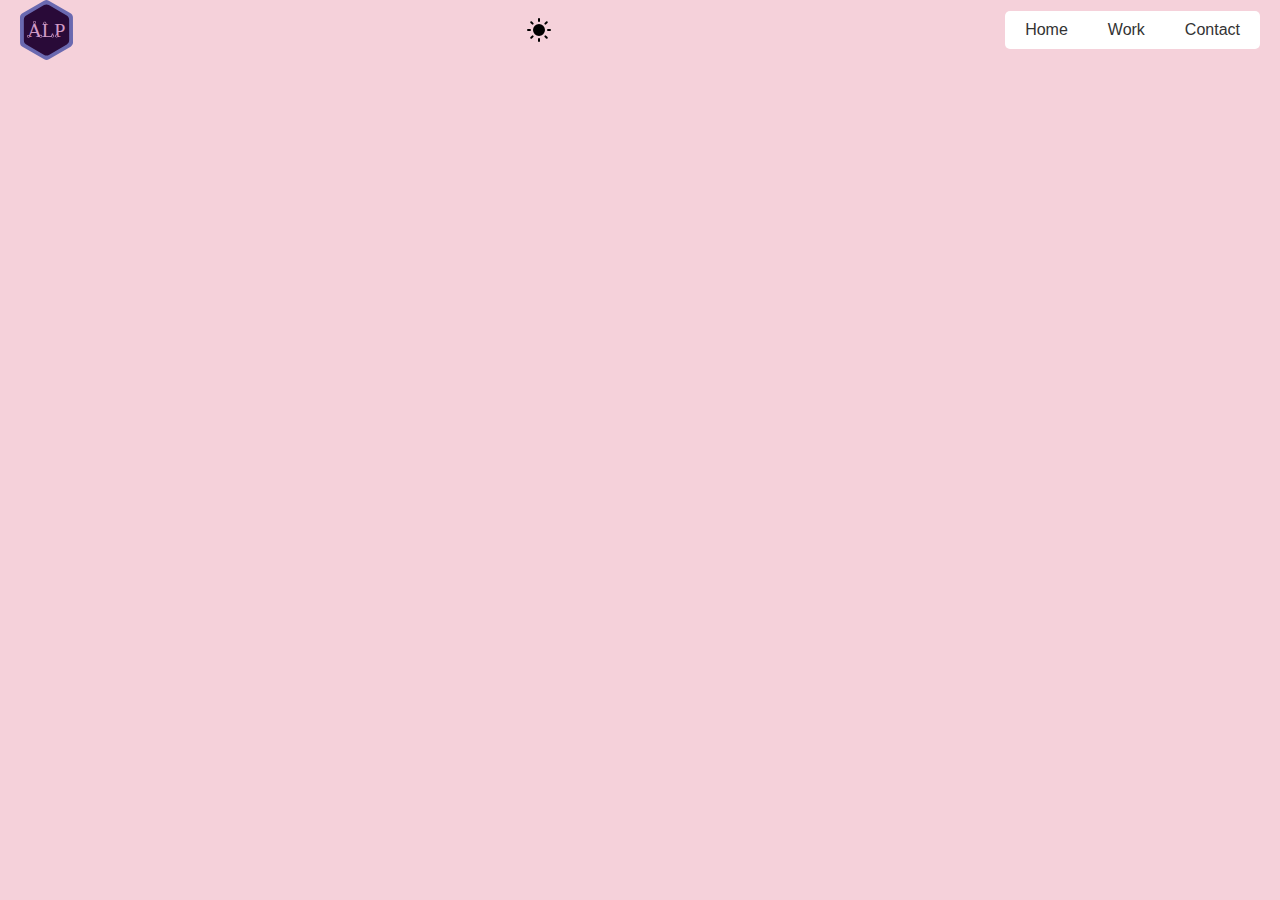
==== contact.html @ f18eb50c "no idea" ====
<html lang="en">

<head>
    <!-- Character encoding should be declared early -->
    <meta charset="utf-8">

    <!-- Ensure proper rendering and touch zooming -->
    <meta name="viewport" content="width=device-width, initial-scale=1">

    <!-- Document title -->
    <title>Senior Art Exhibition</title>

    <!-- Meta description for SEO -->
    <meta name="description" content="GitHub alponcaffine, personal website and portfolio for Anais Pease.">

    <!-- Meta keywords for SEO (note: search engines may give this less weight) -->
    <meta name="keywords" content="GitHub alponcaffine, personal website and portfolio for Anais Pease.">

    <!-- Author of the document -->
    <meta name="author" content="Anais Pease">

    <!-- Compatibility with Internet Explorer -->
    <meta http-equiv="X-UA-Compatible" content="IE=edge">

    <!-- Link to external CSS stylesheet -->
    <link rel="stylesheet" href="styles.css">

    <!-- Link to font for the dark and light mode toggle -->
    <link rel="stylesheet" href="https://cdnjs.cloudflare.com/ajax/libs/font-awesome/5.15.1/css/all.min.css">

    <!-- Optimize for mobile devices -->
    <meta name="HandheldFriendly" content="true">
</head>
<body>
    <header>
        <div class="logo">
            <a href="index.html"><img src="Logo/Anais_Pease_logo-color.svg.svg" alt="ALP Logo"></a>
        </div>
        <div class="theme-toggle-container">
            <button id="theme-toggle">
                <!-- SVG for sun icon -->
                <svg id="icon-sun" xmlns="http://www.w3.org/2000/svg" viewBox="0 0 24 24" fill="none" stroke="currentColor" stroke-width="2" stroke-linecap="round" stroke-linejoin="round" class="feather feather-sun" style="display: none;">
                    <circle cx="12" cy="12" r="5"></circle>
                    <line x1="12" y1="1" x2="12" y2="3"></line>
                    <line x1="12" y1="21" x2="12" y2="23"></line>
                    <line x1="4.22" y1="4.22" x2="5.64" y2="5.64"></line>
                    <line x1="18.36" y1="18.36" x2="19.78" y2="19.78"></line>
                    <line x1="1" y1="12" x2="3" y2="12"></line>
                    <line x1="21" y1="12" x2="23" y2="12"></line>
                    <line x1="4.22" y1="19.78" x2="5.64" y2="18.36"></line>
                    <line x1="18.36" y1="5.64" x2="19.78" y2="4.22"></line>
                </svg>
                <!-- SVG for moon icon -->
                <svg id="icon-moon" xmlns="http://www.w3.org/2000/svg" viewBox="0 0 24 24" fill="none" stroke="currentColor" stroke-width="2" stroke-linecap="round" stroke-linejoin="round" class="feather feather-moon">
                    <path d="M21 12.79A9 9 0 1 1 11.21 2A7 7 0 0 0 21 12.79z"></path>
                </svg>
            </button>
        </div>
        <nav>
            <ul>
                <li><a href="index.html">Home</a></li>
                <li><a href="work.html">Work</a></li>
                <li><a href="contact.html">Contact</a></li>
            </ul>
        </nav>
    </header>
    
    <script src="scripts.js"></script>
    </body>
    </html>
---- styles.css ----
/* General body styles */
/* General body styles */
body {
    font-family: Arial, sans-serif; /* This can be changed to your preferred font */
    margin: 0;
    padding: 0;
    box-sizing: border-box;
    background-color: var(--background-color); /* Use variable for background color */
    color: var(--text-color); /* Use variable for text color */
    transition: background-color 0.3s ease, color 0.3s ease; /* Smooth transition for theme change */
}

/* Header styles */
header {
    display: flex;
    justify-content: space-between;
    align-items: center;
    background-color: var(--background-color); /* Use variable for background color */
    padding: 0 20px;
}
/* Logo styles */
.logo img {
    height: 60px;  // Make sure this is not too small or too large for your header.
}

/* Navigation styles */
nav {
    background-color: var(--nav-background-color); /* Use variable for background color */
    border-radius: 5px; /* Optional for rounded corners */
}

nav ul {
    display: flex;
    margin: 0;
    padding: 0;
    list-style: none;
}

nav ul li a {
    display: block;
    padding: 10px 20px;
    color: var(--nav-text-color); /* Use variable for text color */
    text-decoration: none;
    transition: background-color 0.3s ease-in-out, color 0.3s ease;
}

nav ul li a:hover,
nav ul li a:focus {
    background-color: var(--nav-hover-background-color); /* Use variable for hover background color */
    color: var(--button-hover-color); /* Use variable for text color on hover/focus */
}

/* Theme toggle button styles */
.theme-toggle-container {
    flex-grow: 1;
    text-align: center; /* Center the toggle button if there's space */
}

button#theme-toggle {
    border: none;
    background: none;
    cursor: pointer;
}

button#theme-toggle svg {
    fill: currentColor; /* Use text color */
    width: 24px; /* Set size of icons */
    height: 24px;
}
body, button, nav {
    transition: background-color 0.3s ease, color 0.3s ease; /* Smooth transition for theme change */
}

/* Light mode styles (default) */
:root {
    --background-color: #F5D1DA; /* Light pink background */
    --text-color: #000000; /* Black text */
    --text-content-color: #000000; /* Black text specifically for text content */
    --nav-background-color: #ffffff; /* White background for nav */
    --nav-text-color: #333; /* Dark grey text for navigation */
    --nav-hover-background-color: #951D6F; /* Dark pink for hover */
}
/* Dark mode styles */
[data-theme="dark"] {
    --background-color: #951D6F; /* Dark pink background */
    --text-color: #ffffff; /* White text */
    --text-content-color: #000000; /* Black text for text content in dark mode */
    --nav-background-color: #484141; /* Dark grey for nav */
    --nav-text-color: #ffffff; /* White text for navigation */
    --nav-hover-background-color: #F5D1DA; /* Light pink for hover */
    --button-hover-color: #000000; /* Black text on hover */
}

/* Styles for the main body content */
.main-content {
    display: grid;
    grid-template-columns: 2fr 1fr; /* Two columns of equal width */
    align-items: center; /* Vertically align content in the middle */
    background: #484141; /* dark background for the container */
    border-radius: 50px; /* Large border-radius to create a pill shape */
    box-shadow: 0 4px 8px rgba(0,0,0,0.2); /* Shadow for 3D effect */
    overflow: hidden; /* Ensures nothing spills out of the border-radius */
    margin: 20px auto; /* Centering the grid */
    max-width: 1000px; /* Maximum width of the container */
}

.text-content {
    margin: 20px;
    padding: 20px 40px 20px 20px; /* Padding around the text */
    background-color: #F5D1DA; /* White background for the text area */
    border-radius: 42px; /* Slightly smaller radius for a snug fit */
    box-shadow: inset 0 2px 4px rgba(0,0,0,0.1); /* Inset shadow for depth */
    color: var(--text-content-color); /* Using variable for text color */
}

.image-content {
    display: flex;
    justify-content: center;
    align-items: center;
    background-color: transparent; /* Transparent background */   
}

.image-content img {
    max-width: 100%; /* Ensures image is responsive */
    height: auto; /* Maintain aspect ratio */
    border-radius: 0; /* No rounded corners for the image */
}

/* Styles for the works page */
.works{
    text-align: left;
    margin: 20px auto 20px 50px;
}
.work-content {
    display: grid;
    grid-template-columns: repeat(2, 1fr); /* Creates two columns of equal width */
    gap: 20px; /* Space between columns */
    padding: 20px; /* Padding around the grid */
    align-items: start; /* Aligns items to the start of each cell */
    max-width: 1200px; /* Maximum width of the grid container */
    margin: auto; /* Centers the grid in the middle of the page */
    text-align: center;
}

.grid-item {
    background: #f9f9f9; /* Light background color for each grid item */
    padding: 20px; /* Padding inside each grid item */
    border-radius: 10px; /* Rounded corners for aesthetic */
    box-shadow: 0 2px 5px rgba(0,0,0,0.1); /* Subtle shadow for depth */
}

.git-container img, .codepen-container img {
    width: 100%; /* Ensures images take full width of the container */
    height: 300px; /* Fixed height for all images */
    object-fit: cover; /* Covers the area without distorting aspect ratio */
    border-radius: 5px; /* Slightly rounded corners */
}

.git-container, .codepen-container {
    margin-bottom: 20px; /* Adds bottom margin for spacing between content */
}

.image-wrapper {
    height: 300px; /* Fixed height for all wrappers */
    overflow: hidden; /* Hides parts of the image that overflow */
    display: flex;
    justify-content: center;
    align-items: center;
}

.image-wrapper img {
    width: auto; /* Maintains aspect ratio */
    height: 100%; /* Fits to wrapper height */
    max-width: none; /* Overrides any max-width settings */
}

/* Styles for the contact page */

/* Styles for the chatbox-with-tail */
.chatbox-with-tail {
    position: relative; /* Needed to position the tail absolutely within */
    background-color: #e0e0e0;
    border-radius: 20px;
    padding: 10px 20px;
    max-width: 300px;
    margin: 10px;
    font-family: Arial, sans-serif;
    font-size: 16px;
}

.chatbox-with-tail::after {
    content: ''; /* Required for pseudo-elements */
    position: absolute; /* Positions relative to the chatbox */
    bottom: 0; /* Position at the bottom of the chatbox */
    left: 20px; /* Position from the left edge of the chatbox */
    width: 0;
    height: 0;
    border: 15px solid transparent; /* Creates the tail using borders */
    border-top-color: #e0e0e0; /* Matches the background of the chatbox */
    border-bottom: 0; /* No border at the bottom */
    margin-left: -5px; /* Adjustment to align properly */
    margin-bottom: -15px; /* Pulls the tail under the chatbox */
}
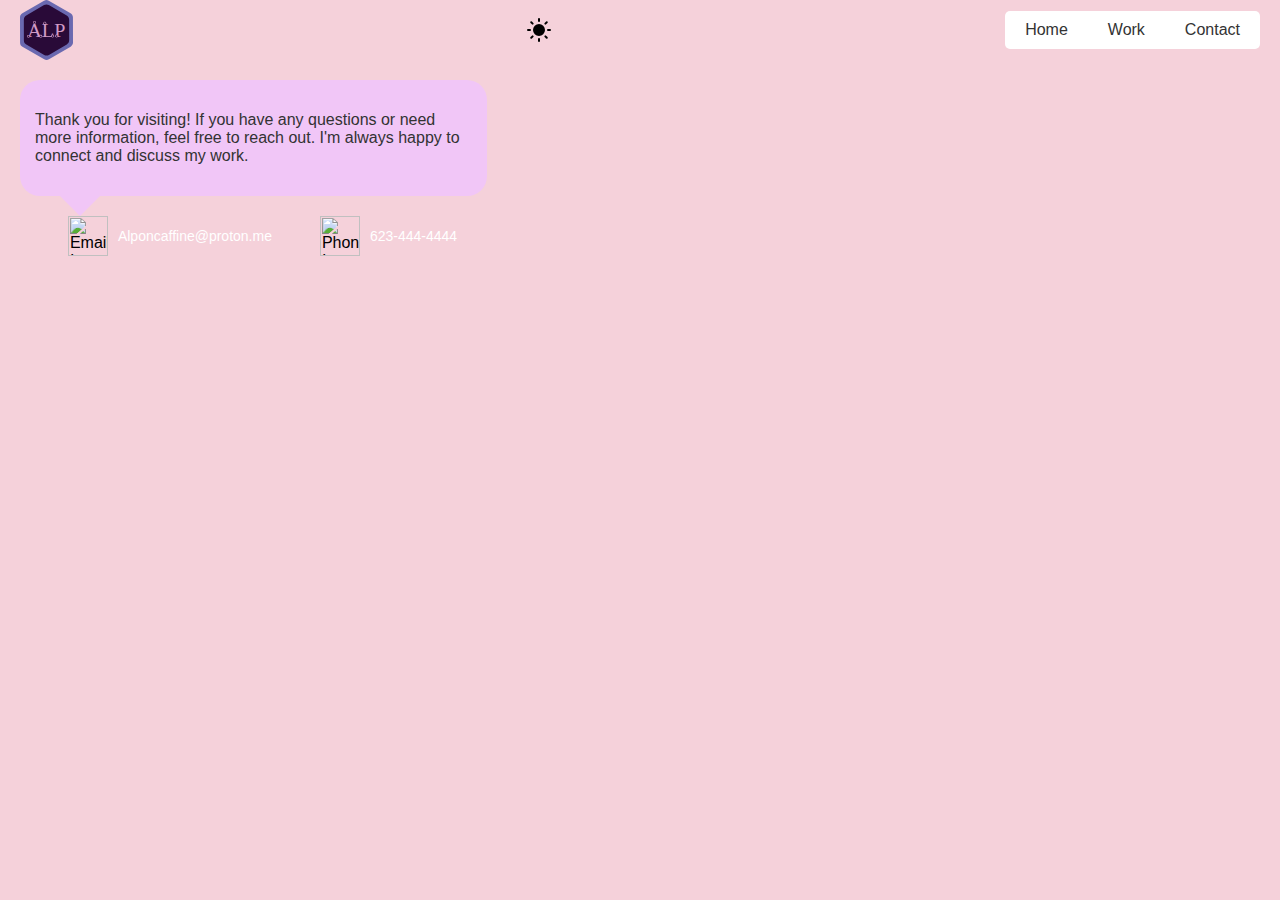
==== commit 57a9f4b7: "contact" ====
--- a/contact.html
+++ b/contact.html
@@ -64,7 +64,25 @@
             </ul>
         </nav>
     </header>
-    
+    <main>
+        <div class="contact-container">
+            <div class="chatbox">
+                <p>Thank you for visiting! If you have any questions or need more information, feel free to reach out. I'm always happy to connect and discuss my work.</p>
+            </div>
+            <div class="contact-icons">
+                <div class="email">
+                    <img src="path/to/your/email-icon.svg" alt="Email Icon">
+                    <span>Alponcaffine@proton.me</span>
+                </div>
+                <div class="phone">
+                    <img src="path/to/your/phone-icon.svg" alt="Phone Icon">
+                    <span>623-444-4444</span>
+                </div>
+            </div>
+        </div>
+        
+
+    </main>
     <script src="scripts.js"></script>
     </body>
     </html>--- a/styles.css
+++ b/styles.css
@@ -177,28 +177,54 @@
 /* Styles for the contact page */
 
 /* Styles for the chatbox-with-tail */
-.chatbox-with-tail {
-    position: relative; /* Needed to position the tail absolutely within */
-    background-color: #e0e0e0;
+.contact-container {
+    padding: 20px;
+    width: 485px;
+    height: 358px;
+    font-family: Arial, sans-serif; /* Adjust as necessary */
+}
+
+.chatbox {
+    position: relative;
+    background-color: #F1C6F7; /* Light purple */
     border-radius: 20px;
-    padding: 10px 20px;
-    max-width: 300px;
-    margin: 10px;
-    font-family: Arial, sans-serif;
+    padding: 15px;
+    max-width: 90%;
+    color: #333;
     font-size: 16px;
-}
-
-.chatbox-with-tail::after {
-    content: ''; /* Required for pseudo-elements */
-    position: absolute; /* Positions relative to the chatbox */
-    bottom: 0; /* Position at the bottom of the chatbox */
-    left: 20px; /* Position from the left edge of the chatbox */
+    margin-bottom: 20px;
+}
+
+.chatbox::after {
+    content: '';
+    position: absolute;
+    bottom: 0;
+    left: 50px;
     width: 0;
     height: 0;
-    border: 15px solid transparent; /* Creates the tail using borders */
-    border-top-color: #e0e0e0; /* Matches the background of the chatbox */
-    border-bottom: 0; /* No border at the bottom */
-    margin-left: -5px; /* Adjustment to align properly */
-    margin-bottom: -15px; /* Pulls the tail under the chatbox */
-}
-
+    border: 20px solid transparent;
+    border-top-color: #F1C6F7;
+    border-bottom: 0;
+    margin-left: -10px;
+    margin-bottom: -20px;
+}
+
+.contact-icons {
+    display: flex;
+    justify-content: space-evenly;
+}
+
+.contact-icons div {
+    align-items: center;
+    display: flex;
+}
+
+.contact-icons img {
+    width: 40px; /* Adjust size as needed */
+    margin-right: 10px;
+}
+
+span {
+    color: #FFF; /* White color for the text */
+    font-size: 14px;
+}
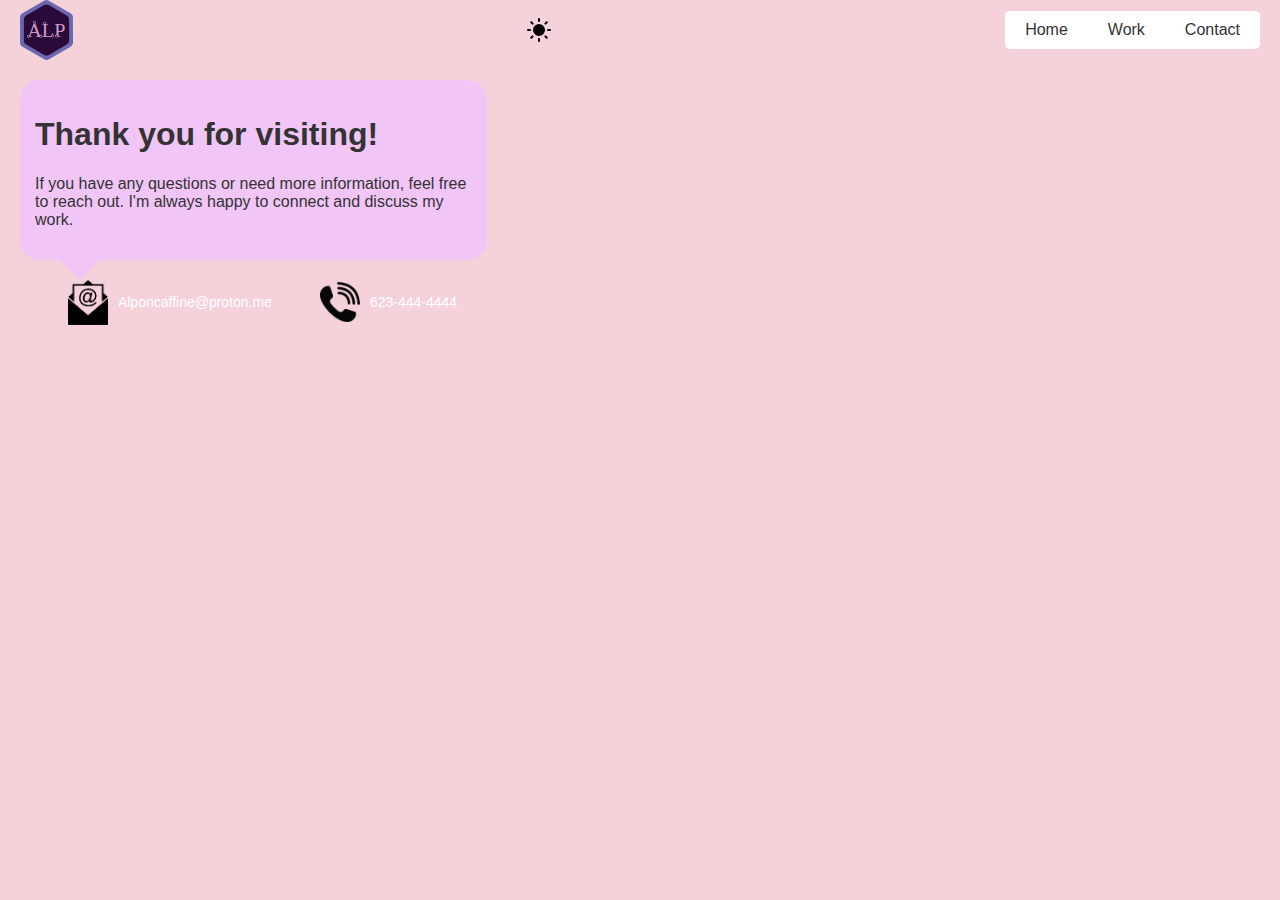
==== commit 47310157: "contact" ====
--- a/contact.html
+++ b/contact.html
@@ -67,15 +67,16 @@
     <main>
         <div class="contact-container">
             <div class="chatbox">
-                <p>Thank you for visiting! If you have any questions or need more information, feel free to reach out. I'm always happy to connect and discuss my work.</p>
+                <h1>Thank you for visiting!</h1>
+                <p>If you have any questions or need more information, feel free to reach out. I'm always happy to connect and discuss my work.</p>
             </div>
             <div class="contact-icons">
                 <div class="email">
-                    <img src="path/to/your/email-icon.svg" alt="Email Icon">
+                    <img src="Icons/email_Icon.png" alt="Email Icon">
                     <span>Alponcaffine@proton.me</span>
                 </div>
                 <div class="phone">
-                    <img src="path/to/your/phone-icon.svg" alt="Phone Icon">
+                    <img src="Icons/phone_Icon.png" alt="Phone Icon">
                     <span>623-444-4444</span>
                 </div>
             </div>
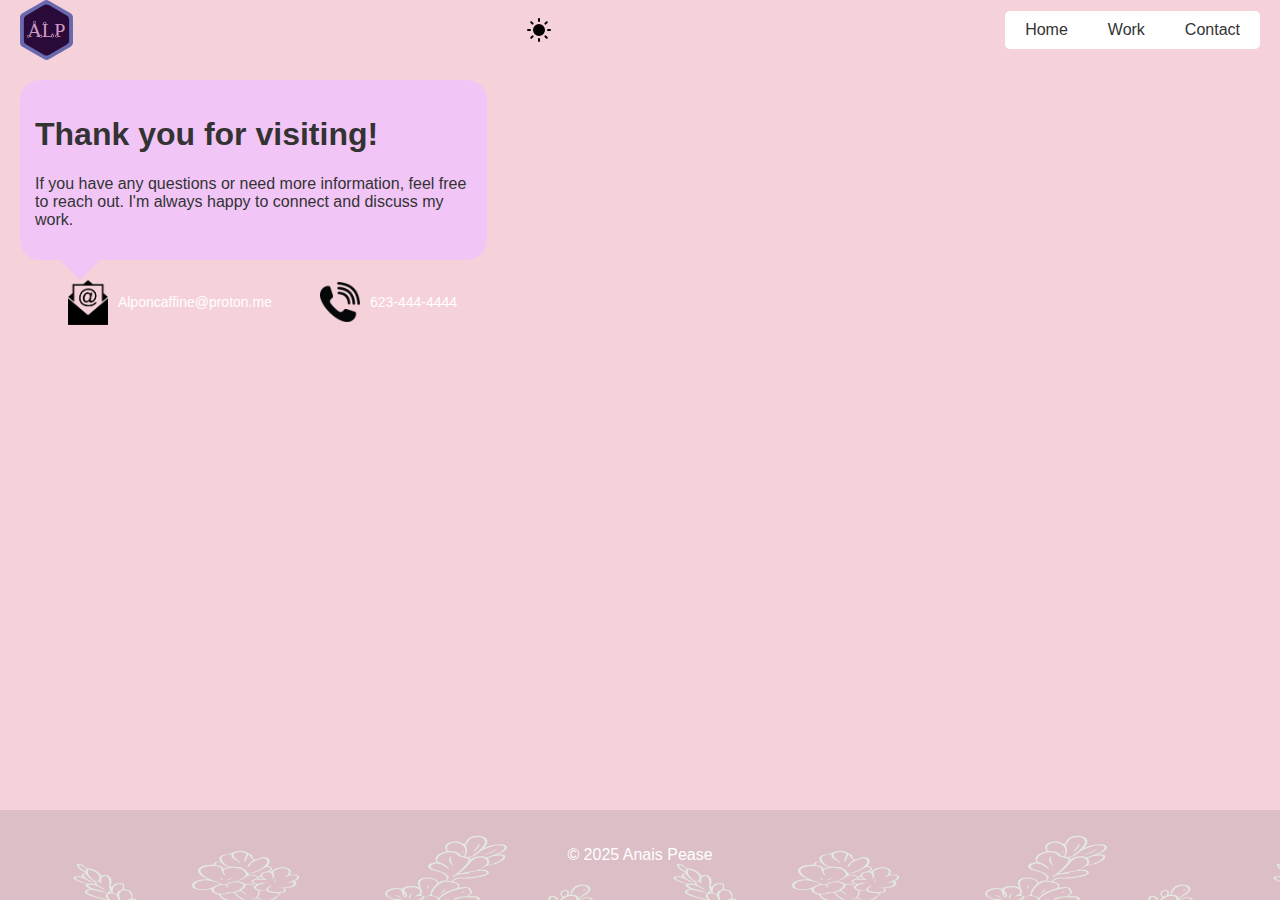
==== commit 843e734f: "footer" ====
--- a/contact.html
+++ b/contact.html
@@ -32,6 +32,7 @@
     <meta name="HandheldFriendly" content="true">
 </head>
 <body>
+    <div class="content">
     <header>
         <div class="logo">
             <a href="index.html"><img src="Logo/Anais_Pease_logo-color.svg.svg" alt="ALP Logo"></a>
@@ -81,9 +82,14 @@
                 </div>
             </div>
         </div>
-        
+    </main>
+    </div>
+    <!-- Scripts -->
+    <script src="scripts.js"></script>
 
-    </main>
-    <script src="scripts.js"></script>
+    <footer>
+        <p>© 2025 Anais Pease</p>
+    </footer>
+    
     </body>
     </html>--- a/styles.css
+++ b/styles.css
@@ -1,5 +1,33 @@
 /* General body styles */
-/* General body styles */
+html, body {
+    height: 100%; /* Ensures the full height of the viewport is used */
+    margin: 0;
+    padding: 0;
+    display: flex;
+    flex-direction: column; /* Stacks content vertically */
+}
+
+.content {
+    flex: 1; /* Takes up all available space pushing the footer to the bottom */
+}
+/*  Styles for the footer */
+footer {
+    background-image: url('Icons/background_flowers_Pink.svg'); /* Path to your PNG file */
+    background-size: 600px; /* Ensures the background covers the entire area of the footer */
+    background-repeat: repeat; /* Prevents the background from repeating */
+    text-align: center; /* Centers the text within the footer */
+    padding: 20px 0; /* Adds vertical padding */
+    color: white; /* Sets the text color, adjust based on your design */
+    font-size: 16px; /* Sets the text size, adjust as needed */
+    font-family: Arial, sans-serif; /* Sets the font family */
+}
+@media (max-width: 768px) {
+    footer {
+        background-size: 50px 50px; /* Smaller pattern size on smaller screens */
+    }
+}
+
+
 body {
     font-family: Arial, sans-serif; /* This can be changed to your preferred font */
     margin: 0;
@@ -228,3 +256,4 @@
     color: #FFF; /* White color for the text */
     font-size: 14px;
 }
+
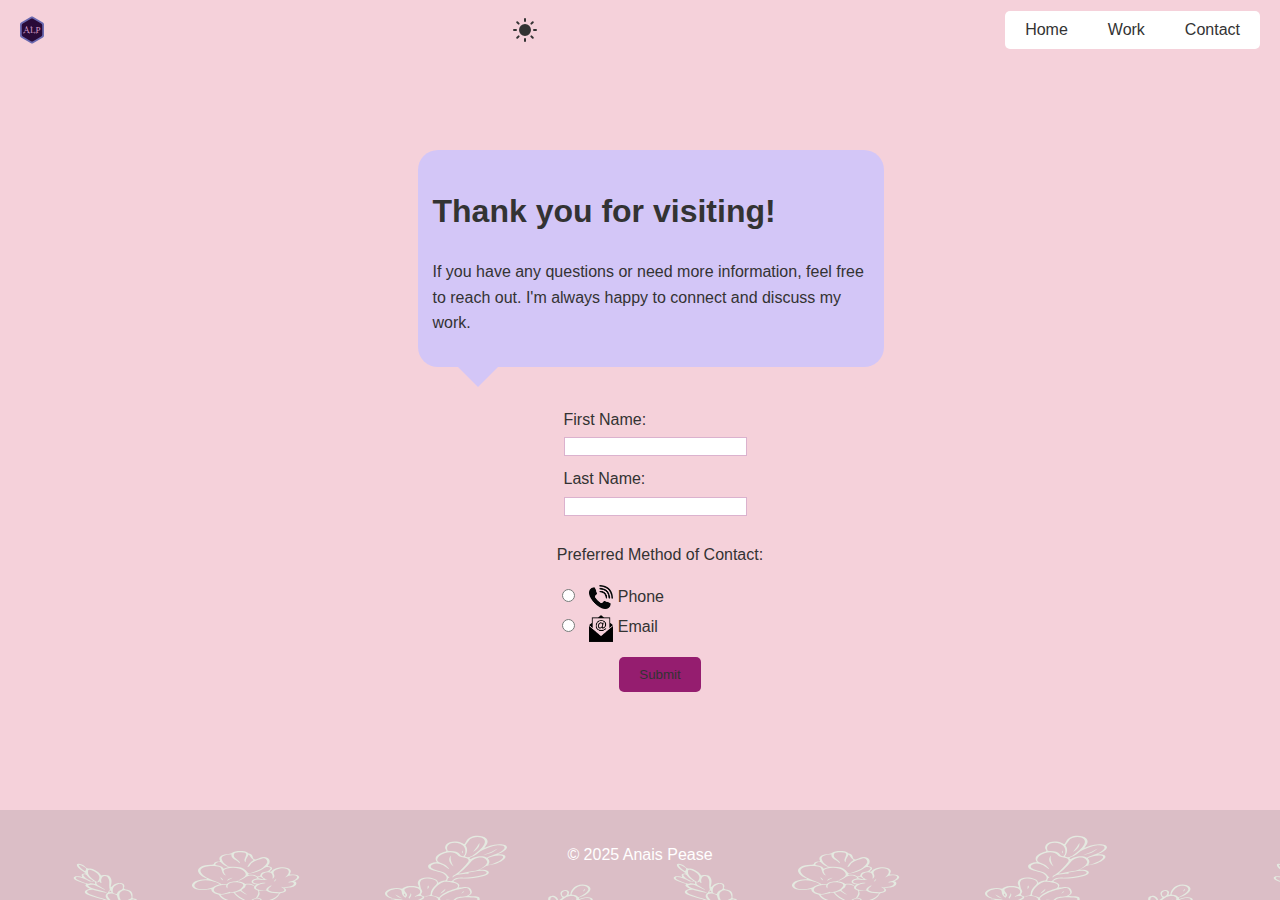
==== commit c170262c: "contact" ====
--- a/contact.html
+++ b/contact.html
@@ -71,16 +71,44 @@
                 <h1>Thank you for visiting!</h1>
                 <p>If you have any questions or need more information, feel free to reach out. I'm always happy to connect and discuss my work.</p>
             </div>
-            <div class="contact-icons">
-                <div class="email">
-                    <img src="Icons/email_Icon.png" alt="Email Icon">
-                    <span>Alponcaffine@proton.me</span>
+            <form action="/submit-your-form-handler" method="POST">
+                <div class="form-group">
+                    <label for="firstName">First Name:</label>
+                    <input type="text" id="firstName" name="firstName" required>
                 </div>
-                <div class="phone">
-                    <img src="Icons/phone_Icon.png" alt="Phone Icon">
-                    <span>623-444-4444</span>
+            
+                <div class="form-group">
+                    <label for="lastName">Last Name:</label>
+                    <input type="text" id="lastName" name="lastName" required>
                 </div>
-            </div>
+            
+                <div class="form-group">
+                    <p>Preferred Method of Contact:</p>
+                    <label for="contactPhone">
+                        <input type="radio" id="contactPhone" name="contactMethod" value="phone" required onclick="showContactField('phone')">
+                        <img src="Icons/phone_Icon.png" alt="Phone Icon"> Phone
+                    </label>
+                    <label for="contactEmail">
+                        <input type="radio" id="contactEmail" name="contactMethod" value="email" required onclick="showContactField('email')">
+                        <img src="Icons/email_Icon.png" alt="Email Icon"> Email
+                    </label>
+                </div>
+            
+                <div class="form-group" id="phoneInput" style="display: none;">
+                    <label for="phoneNumber">Phone Number:</label>
+                    <input type="tel" id="phoneNumber" name="phoneNumber" pattern="[0-9]{3}-[0-9]{3}-[0-9]{4}" placeholder="123-456-7890">
+                </div>
+            
+                <div class="form-group" id="emailInput" style="display: none;">
+                    <label for="email">Email Address:</label>
+                    <input type="email" id="email" name="email" placeholder="email@example.com">
+                </div>
+            
+                <div class="form-group">
+                    <button type="submit">Submit</button>
+                </div>
+            </form>
+            
         </div>
     </main>
     </div>
--- a/styles.css
+++ b/styles.css
@@ -3,8 +3,22 @@
     height: 100%; /* Ensures the full height of the viewport is used */
     margin: 0;
     padding: 0;
+    height: 100%;
+    width: 100%;
     display: flex;
     flex-direction: column; /* Stacks content vertically */
+}
+body, .container, .content {
+    overflow-x: hidden; /* Only use this if horizontal overflow needs to be hidden */
+}
+
+#Anais{
+    font-family:  "Bungee Shade", serif; /* assigning special font */
+    font-size: 3rem;
+    grid-area: title; /* assigning the h1 to the title area */
+    text-align: center; /* centering the title */ 
+    letter-spacing: 2px;
+    color: rgb(245, 209, 218); 
 }
 
 .content {
@@ -12,15 +26,16 @@
 }
 /*  Styles for the footer */
 footer {
-    background-image: url('Icons/background_flowers_Pink.svg'); /* Path to your PNG file */
-    background-size: 600px; /* Ensures the background covers the entire area of the footer */
-    background-repeat: repeat; /* Prevents the background from repeating */
-    text-align: center; /* Centers the text within the footer */
-    padding: 20px 0; /* Adds vertical padding */
-    color: white; /* Sets the text color, adjust based on your design */
-    font-size: 16px; /* Sets the text size, adjust as needed */
-    font-family: Arial, sans-serif; /* Sets the font family */
-}
+    width: 100%; /* Ensures footer takes full width of the viewport */
+    margin: 0; /* Resets any inherited margins */
+    padding: 20px 0; /* Adjust padding as needed, ensure no horizontal padding is cutting it off */
+    text-align: center;
+    background-image: url('Icons/background_flowers_Pink.svg');
+    background-size: 600px;
+    background-repeat: repeat;
+    color: white;
+}
+
 @media (max-width: 768px) {
     footer {
         background-size: 50px 50px; /* Smaller pattern size on smaller screens */
@@ -48,7 +63,7 @@
 }
 /* Logo styles */
 .logo img {
-    height: 60px;  // Make sure this is not too small or too large for your header.
+    height: 60px;  /* Make sure this is not too small or too large for your header. */
 }
 
 /* Navigation styles */
@@ -101,17 +116,19 @@
 
 /* Light mode styles (default) */
 :root {
-    --background-color: #F5D1DA; /* Light pink background */
-    --text-color: #000000; /* Black text */
+    --background-color: rgb(245, 209, 218); /* Light pink background */
+    --text-color: #333;; /* dark plum color */
     --text-content-color: #000000; /* Black text specifically for text content */
     --nav-background-color: #ffffff; /* White background for nav */
     --nav-text-color: #333; /* Dark grey text for navigation */
     --nav-hover-background-color: #951D6F; /* Dark pink for hover */
+    --button-color: #951d6f57; /* button color */
+    --button-text-color: #rgb(245, 209, 218); /* color for button text */
 }
 /* Dark mode styles */
 [data-theme="dark"] {
     --background-color: #951D6F; /* Dark pink background */
-    --text-color: #ffffff; /* White text */
+    --text-color: rgb(245, 209, 218); /* White text */
     --text-content-color: #000000; /* Black text for text content in dark mode */
     --nav-background-color: #484141; /* Dark grey for nav */
     --nav-text-color: #ffffff; /* White text for navigation */
@@ -122,36 +139,50 @@
 /* Styles for the main body content */
 .main-content {
     display: grid;
-    grid-template-columns: 2fr 1fr; /* Two columns of equal width */
-    align-items: center; /* Vertically align content in the middle */
+    grid-template-columns: 3fr 2fr; /* Two columns of equal size */
+    grid-template-rows: auto 1fr; /* Two rows, top row auto-sized to content */
+    grid-template-areas: 
+        "title title"
+        "text image";
+        gap: 20px; /* Space between the grid cells */
+    align-items: stretch; /* Align items to stretch in their container */
+    margin: 20px auto; /* Centering the grid horizontally */
+    max-width: 1000px; /* Maximum width of the container */
     background: #484141; /* dark background for the container */
     border-radius: 50px; /* Large border-radius to create a pill shape */
     box-shadow: 0 4px 8px rgba(0,0,0,0.2); /* Shadow for 3D effect */
     overflow: hidden; /* Ensures nothing spills out of the border-radius */
-    margin: 20px auto; /* Centering the grid */
-    max-width: 1000px; /* Maximum width of the container */
+}
+
+.text-content, .image-content {
+    display: flex;
+    flex-direction: column; /* Organizes content in a vertical direction */
+    justify-content: center; /* Centers content vertically */
+    align-items: center; /* Centers content horizontally */
+    max-height: 400px;
 }
 
 .text-content {
-    margin: 20px;
-    padding: 20px 40px 20px 20px; /* Padding around the text */
+    grid-area: text; /* Assigning the text content to the text area */
+    padding: 20px; /* Padding around the text */
     background-color: #F5D1DA; /* White background for the text area */
     border-radius: 42px; /* Slightly smaller radius for a snug fit */
     box-shadow: inset 0 2px 4px rgba(0,0,0,0.1); /* Inset shadow for depth */
+    overflow: hidden;
     color: var(--text-content-color); /* Using variable for text color */
+    line-height: 2;
 }
 
 .image-content {
-    display: flex;
-    justify-content: center;
-    align-items: center;
-    background-color: transparent; /* Transparent background */   
+    grid-area: image; /* assigning the image content to the image area on the grid */
+    overflow: hidden;
+    
 }
 
 .image-content img {
-    max-width: 100%; /* Ensures image is responsive */
-    height: auto; /* Maintain aspect ratio */
-    border-radius: 0; /* No rounded corners for the image */
+    width: auto; /* Ensures image is responsive */
+    max-height: 400px; /* Maintain aspect ratio */
+    border-radius: 10px; /* Rounded corners for the image */
 }
 
 /* Styles for the works page */
@@ -205,16 +236,26 @@
 /* Styles for the contact page */
 
 /* Styles for the chatbox-with-tail */
+main{
+    display: flex; /* Enables the use of flexbox properties */
+    align-items: center; /* Vertically center the content */
+    justify-content: center; /* Horizontally center the content */
+    padding: 20px;
+    height: auto; 
+    width: 100%;
+    font-family: Arial, sans-serif; /* Adjust as necessary */
+}
 .contact-container {
+    margin: 50px auto;
     padding: 20px;
     width: 485px;
-    height: 358px;
     font-family: Arial, sans-serif; /* Adjust as necessary */
+    line-height: 1.6;
 }
 
 .chatbox {
     position: relative;
-    background-color: #F1C6F7; /* Light purple */
+    background-color: #d3c6f7; /* Light purple */
     border-radius: 20px;
     padding: 15px;
     max-width: 90%;
@@ -231,29 +272,79 @@
     width: 0;
     height: 0;
     border: 20px solid transparent;
-    border-top-color: #F1C6F7;
+    border-top-color: #d3c6f7;
     border-bottom: 0;
     margin-left: -10px;
     margin-bottom: -20px;
 }
-
-.contact-icons {
-    display: flex;
-    justify-content: space-evenly;
-}
-
-.contact-icons div {
+/* Styles for the form on contact page */
+form {
+    margin: 20px auto;
+    padding: 20px;
+    background-color: var(--background-color); /* Uses background color based on theme */
+    color: var(--text-color); /* Uses text color based on theme */
+    border-radius: 5px;
+    display: flex;
+    flex-direction: column;
     align-items: center;
-    display: flex;
-}
-
-.contact-icons img {
-    width: 40px; /* Adjust size as needed */
+    justify-content: center;
+    width: 100%;
+    max-width: 380px;
+
+}
+
+.form-group {
+    margin-bottom: 10px;
+}
+
+label {
+    display: block;
+    margin-bottom: 5px;
+    color: var(--text-color); /* Ensures label text follows theme */
+}
+
+input[type="text"], input[type="radio"] {
     margin-right: 10px;
 }
 
-span {
-    color: #FFF; /* White color for the text */
-    font-size: 14px;
-}
-
+button {
+    padding: 10px 20px;
+    background-color: var(--nav-hover-background-color); /* Uses nav hover background color */
+    color: var(--button-hover-color); /* Uses button hover text color */
+    border: none;
+    border-radius: 5px;
+    cursor: pointer;
+}
+
+button:hover {
+    background-color: var(--nav-background-color); /* Inverse of normal state for hover */
+    color: var(--nav-text-color);
+}
+
+img {
+    vertical-align: middle;
+    width: 24px; /* Adjust size as necessary */
+}
+
+/* Specific styles for handling inputs on dark mode */
+[data-theme="dark"] input[type="text"] {
+    background-color: var(--nav-background-color); /* Dark mode input background */
+    color: var(--text-color); /* Dark mode text color */
+    border: 1px solid var(--text-content-color); /* Dark mode input border */
+}
+
+[data-theme="dark"] input[type="radio"] {
+    accent-color: var(--nav-hover-background-color); /* Change radio button color in dark mode */
+}
+
+/* Styles to ensure proper visibility of form elements */
+input[type="text"] {
+    border: 1px solid #951d6f57; /* Light theme input border */
+    background-color: var(--nav-background-color); /* Ensures input background matches theme */
+    color: var(--text-color); /* Ensures text color is readable */
+}
+
+/* Adjust placeholder text color to ensure visibility across themes */
+input::placeholder {
+    color: #951d6f57;
+}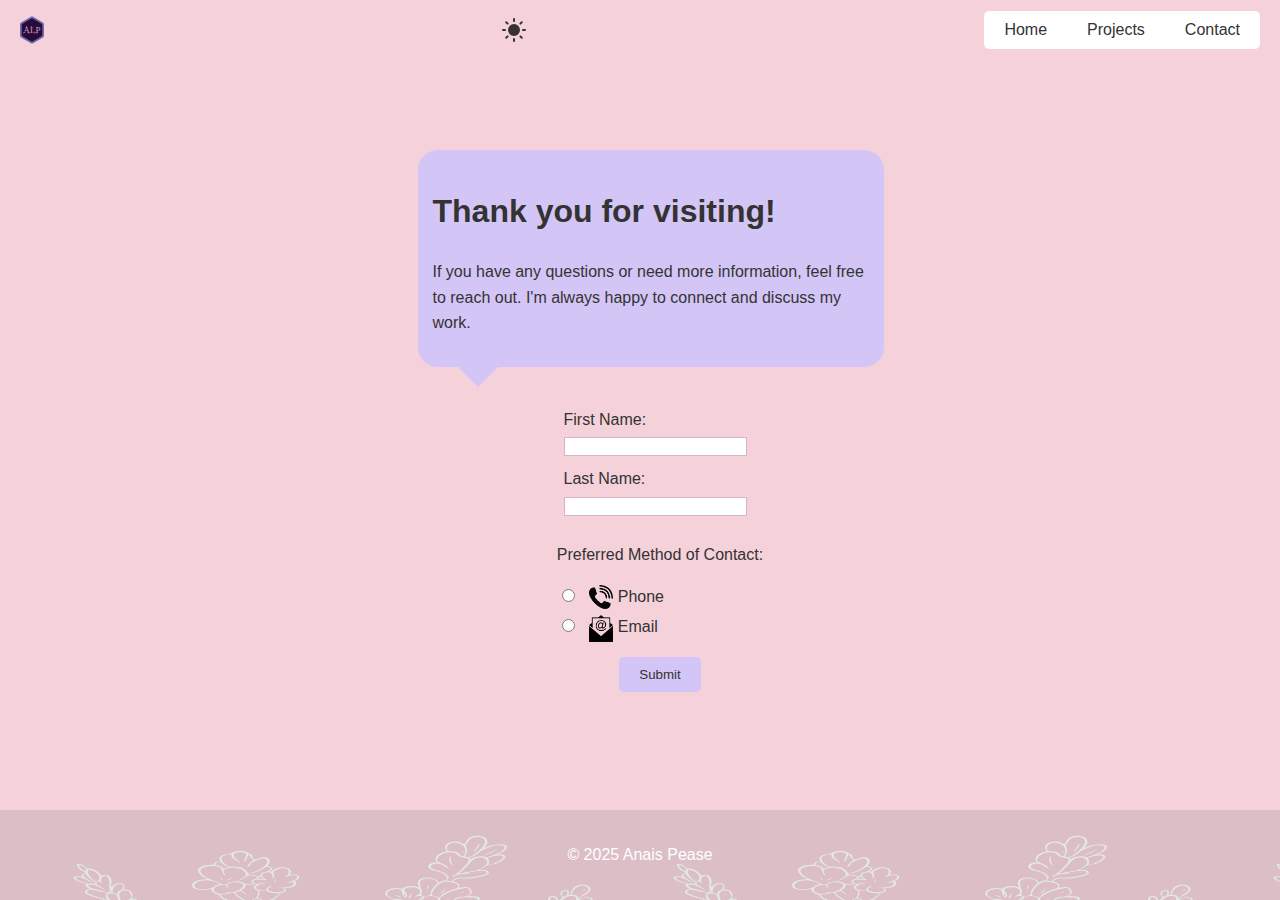
==== commit 84545b40: "I'm sick" ====
--- a/contact.html
+++ b/contact.html
@@ -60,7 +60,7 @@
         <nav>
             <ul>
                 <li><a href="index.html">Home</a></li>
-                <li><a href="work.html">Work</a></li>
+                <li><a href="work.html">Projects</a></li>
                 <li><a href="contact.html">Contact</a></li>
             </ul>
         </nav>
--- a/styles.css
+++ b/styles.css
@@ -1,3 +1,4 @@
+/**/
 /* General body styles */
 html, body {
     height: 100%; /* Ensures the full height of the viewport is used */
@@ -116,24 +117,32 @@
 
 /* Light mode styles (default) */
 :root {
-    --background-color: rgb(245, 209, 218); /* Light pink background */
-    --text-color: #333;; /* dark plum color */
-    --text-content-color: #000000; /* Black text specifically for text content */
+    --background-color: #F5D1DA; /* Light pink background */
+    --text-color: #333; /* Dark text color */
+    --text-content-color: #000; /* Black text for text content */
+    --text-content-background-color: #fcf4f6; /* Light background for text content */
     --nav-background-color: #ffffff; /* White background for nav */
-    --nav-text-color: #333; /* Dark grey text for navigation */
+    --nav-text-color: #333; /* Dark text for navigation */
     --nav-hover-background-color: #951D6F; /* Dark pink for hover */
-    --button-color: #951d6f57; /* button color */
-    --button-text-color: #rgb(245, 209, 218); /* color for button text */
-}
+    --button-color: #d3c6f7; /* Button color */
+    --button-text-color: #333; /* Text color for buttons */
+    --button-hover-color: #ffffff; /* White text on hover */
+    --main-content-bg: #333; /* gray for light mode */
+}
+
 /* Dark mode styles */
 [data-theme="dark"] {
-    --background-color: #951D6F; /* Dark pink background */
-    --text-color: rgb(245, 209, 218); /* White text */
-    --text-content-color: #000000; /* Black text for text content in dark mode */
+    --background-color: #5a0f42; /* Darker background */
+    --text-color: #F5D1DA; /* Lighter text color */
+    --text-content-color: #333; /* White text for text content in dark mode */
+    --text-content-background-color: #f5d1da; /* Darker background for text content */
     --nav-background-color: #484141; /* Dark grey for nav */
-    --nav-text-color: #ffffff; /* White text for navigation */
-    --nav-hover-background-color: #F5D1DA; /* Light pink for hover */
-    --button-hover-color: #000000; /* Black text on hover */
+    --nav-text-color: #fff; /* White text for navigation */
+    --nav-hover-background-color: #333; /* Light pink for hover */
+    --button-color: #d3c6f7; /* Button color remains */
+    --button-text-color: #333; /* Text color for buttons */
+    --button-hover-color: #fff; /* White text on hover */
+    --main-content-bg: #333; /* white for dark mode */
 }
 
 /* Styles for the main body content */
@@ -148,7 +157,7 @@
     align-items: stretch; /* Align items to stretch in their container */
     margin: 20px auto; /* Centering the grid horizontally */
     max-width: 1000px; /* Maximum width of the container */
-    background: #484141; /* dark background for the container */
+    background: var(--main-content-bg); /* Using variable for background */
     border-radius: 50px; /* Large border-radius to create a pill shape */
     box-shadow: 0 4px 8px rgba(0,0,0,0.2); /* Shadow for 3D effect */
     overflow: hidden; /* Ensures nothing spills out of the border-radius */
@@ -165,12 +174,14 @@
 .text-content {
     grid-area: text; /* Assigning the text content to the text area */
     padding: 20px; /* Padding around the text */
-    background-color: #F5D1DA; /* White background for the text area */
+    background-color: var(--text-content-background-color); /* Background color based on theme */
+    color: var(--text-content-color); /* Text color based on theme */
     border-radius: 42px; /* Slightly smaller radius for a snug fit */
     box-shadow: inset 0 2px 4px rgba(0,0,0,0.1); /* Inset shadow for depth */
     overflow: hidden;
-    color: var(--text-content-color); /* Using variable for text color */
     line-height: 2;
+    font-family: monospace; 
+    font-size: 1rem;
 }
 
 .image-content {
@@ -228,13 +239,13 @@
 }
 
 .image-wrapper img {
-    width: auto; /* Maintains aspect ratio */
+    width: 300px; /* Maintains aspect ratio */
     height: 100%; /* Fits to wrapper height */
     max-width: none; /* Overrides any max-width settings */
+    object-fit: cover;
 }
 
 /* Styles for the contact page */
-
 /* Styles for the chatbox-with-tail */
 main{
     display: flex; /* Enables the use of flexbox properties */
@@ -309,16 +320,16 @@
 
 button {
     padding: 10px 20px;
-    background-color: var(--nav-hover-background-color); /* Uses nav hover background color */
-    color: var(--button-hover-color); /* Uses button hover text color */
+    background-color: var(--button-color); /* Ensure this is the variable used */
+    color: var(--button-text-color); /* This should also correctly reference the text color variable */
     border: none;
     border-radius: 5px;
     cursor: pointer;
 }
 
 button:hover {
-    background-color: var(--nav-background-color); /* Inverse of normal state for hover */
-    color: var(--nav-text-color);
+    background-color: var(--nav-hover-background-color); /* This is specifically for hover state */
+    color: var(--button-hover-color);
 }
 
 img {
@@ -347,4 +358,136 @@
 /* Adjust placeholder text color to ensure visibility across themes */
 input::placeholder {
     color: #951d6f57;
-}+}
+
+/* Styles for portfolio works on works page */
+.portfolio {
+    margin: 20px;
+}
+
+.portfolio-grid {
+    display: grid;
+    grid-template-columns: repeat(3, 1fr);
+    gap: 20px;
+}
+
+.item img {
+    width: 100%;
+    height: auto;
+    display: block;
+}
+
+/* Styles for the lightbox model that allows img to be enlarged. */
+.lightbox-modal {
+    display: none; /* Hidden by default */
+    position: fixed; /* Stay in place */
+    z-index: 1050; /* Sit on top */
+    padding-top: 100px; /* Location of the box */
+    left: 0;
+    top: 0;
+    width: 100%; /* Full width */
+    height: 100%; /* Full height */
+    overflow: auto; /* Enable scroll if needed */
+    background-color: rgba(0,0,0,0.9); /* Black w/ opacity */
+}
+
+.lightbox-modal .modal-content {
+    margin: auto;
+    display: block;
+    width: 80%;
+    max-width: 700px;
+}
+
+.close {
+    position: absolute;
+    top: 25px;
+    right: 35px;
+    color: #fff;
+    font-size: 40px;
+    font-weight: bold;
+    cursor: pointer;
+}
+
+.close:hover,
+.close:focus {
+    color: #bbb;
+    text-decoration: none;
+}
+
+#caption {
+    text-align: center;
+    color: #ccc;
+    padding: 10px 0;
+    height: 150px; /* Adjust as needed */
+}
+
+.portfolio-grid .item img {
+    width: 100%; /* Ensures each image takes up the full width of its container */
+    height: 200px; /* Adjust based on your design needs */
+    object-fit: cover; /* Ensures the image covers the space without distorting */
+    cursor: pointer; /* Indicates that the image can be clicked */
+}
+
+/* Styles for links within h2 tags */
+h2 a {
+    text-decoration: none; /* Removes the underline by default */
+    color: inherit; /* Inherits the color from the parent element */
+    transition: color 0.3s ease, text-decoration 0.3s ease; /* Smooth transition for color and decoration */
+}
+
+h2 a:hover, h2 a:focus {
+    text-decoration: underline; /* Adds underline on hover/focus */
+    color: #4285F4; /* Changes color on hover/focus to a distinct blue */
+}
+/* Styles for responsive design and breakpoints */
+@media (max-width: 768px) {
+    body, button, nav ul li a {
+        font-size: 14px; /* Smaller font size for readability on smaller screens */
+    }
+
+    #Anais {
+        font-size: 2rem; /* Smaller title for limited space */
+    }
+
+    .main-content {
+        grid-template-columns: 1fr; /* Stacks elements vertically instead of side by side */
+        padding: 10px; /* Reduced padding */
+    }
+}
+@media (max-width: 768px) {
+    nav ul {
+        flex-direction: column; /* Stack nav items vertically */
+    }
+
+    nav ul li a {
+        padding: 8px; /* Adjust padding to make each link easier to tap */
+    }
+}
+@media (max-width: 768px) {
+    .image-content img, .git-container img, .codepen-container img {
+        width: 100%; /* Ensures images scale down to fit the container */
+        height: auto; /* Adjusts height automatically to maintain aspect ratio */
+    }
+
+    .image-wrapper {
+        height: auto; /* Adjusts wrapper height to be auto on smaller screens */
+    }
+}
+@media (max-width: 768px) {
+    .work-content {
+        grid-template-columns: 1fr; /* Changes the work grid to a single column layout */
+    }
+
+    .portfolio-grid {
+        grid-template-columns: 1fr; /* Adjusts portfolio items to stack vertically */
+    }
+}
+@media (max-width: 768px) {
+    form {
+        width: 90%; /* Makes the form take up more space for easier interaction */
+    }
+
+    button, input[type="text"], input[type="email"], input[type="tel"] {
+        padding: 12px; /* Increases padding for easier tapping */
+    }
+}
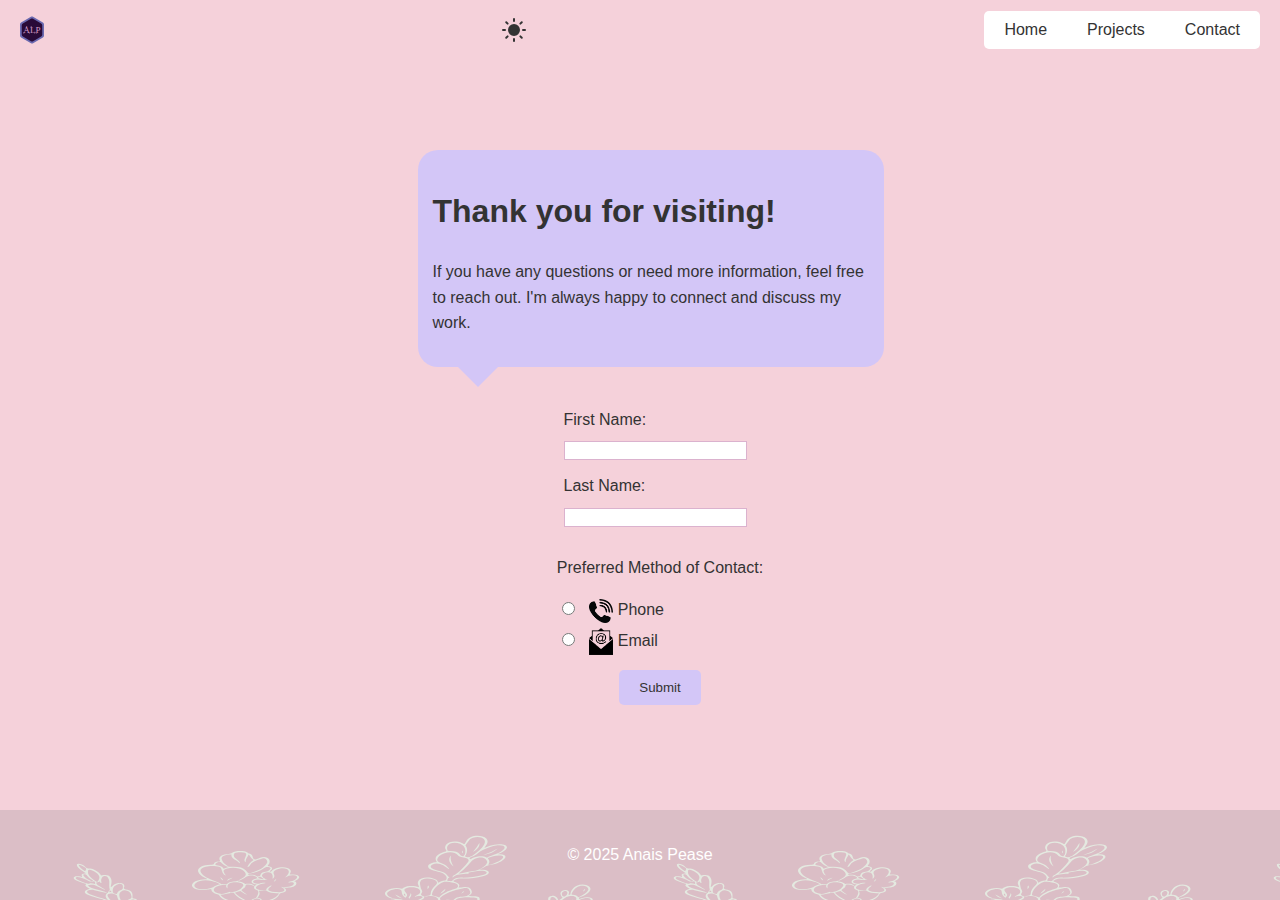
==== commit 8231a8c7: "html validations" ====
--- a/contact.html
+++ b/contact.html
@@ -1,3 +1,4 @@
+<!DOCTYPE html>
 <html lang="en">
 
 <head>
